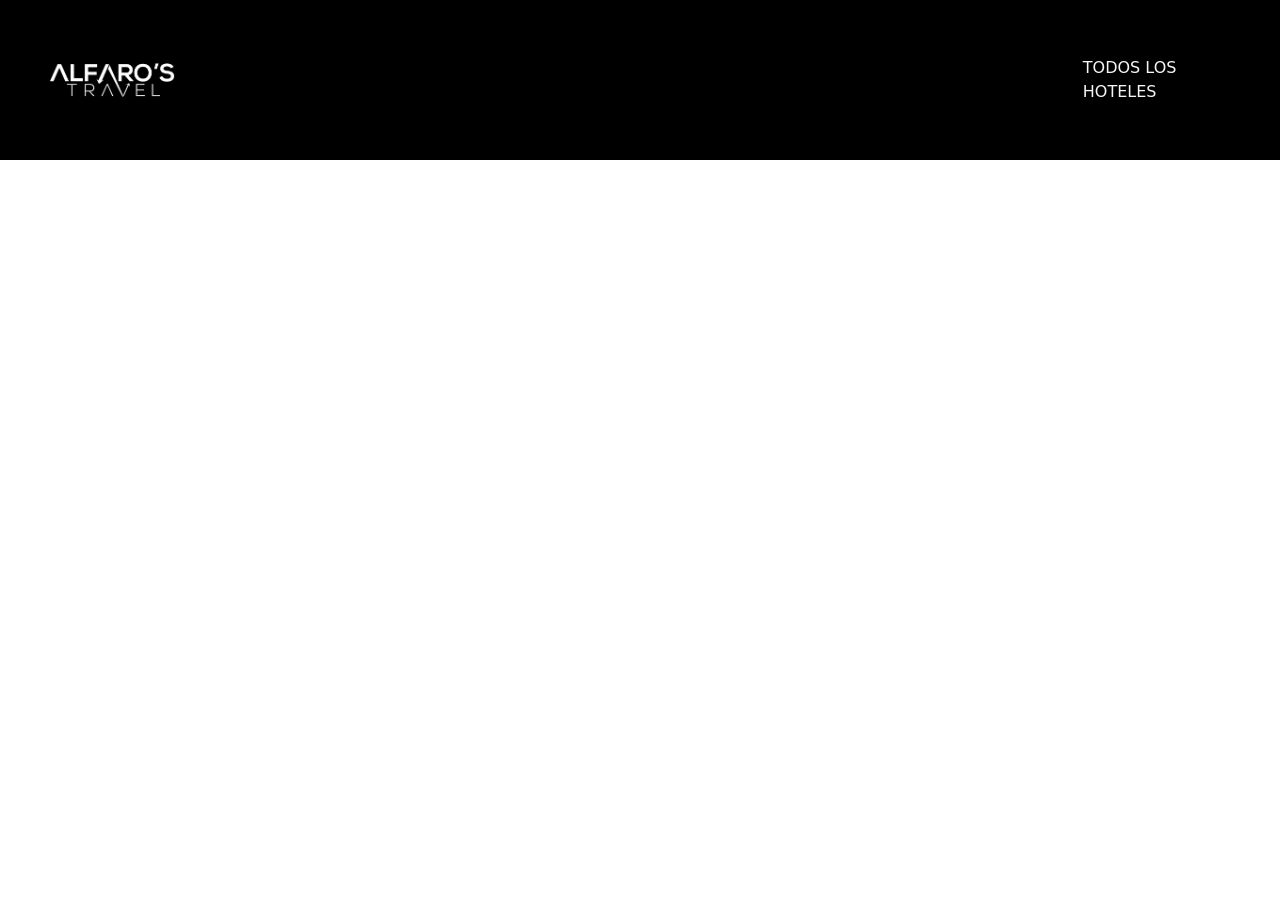
==== pages/detalle-hotel.html @ 5299d787 "Avance hasta antes de iniciar html detalle-hotel" ====
<!DOCTYPE html>
<html lang="en">
<head>
    <meta charset="UTF-8">
    <meta name="viewport" content="width=device-width, initial-scale=1.0">
    <link rel="stylesheet" href="../css/style.css">
    <title>Hoteles</title>
    <link href="https://cdn.jsdelivr.net/npm/bootstrap@5.3.8/dist/css/bootstrap.min.css" rel="stylesheet" integrity="sha384-sRIl4kxILFvY47J16cr9ZwB07vP4J8+LH7qKQnuqkuIAvNWLzeN8tE5YBujZqJLB" crossorigin="anonymous">
</head>
<body>
    
<header>
    <a href="/index.html">
        <img src="../img/logo-alfaros-travel-sin-fondo.png" alt="Logo de Alfaros Travel">
    </a>
    <a class="paginaHotel" href="hoteles.html"> Todos los hoteles </a>
</header>
<body>
    
<main class="detalle-hotel">

    <section class="hotel-info">

        <h1></h1>

        <img>

        <p class="ubicacion"></p>

        <p class="descripcion"></p>

        <ul class="servicios"></ul>

        <p class="precio"></p>

    </section>

</main>

</body>
</html>
---- css/style.css ----
* {
  margin: 0;
  padding: 0;
  box-sizing: border-box;
}

header {
  background-color: black;
  display: flex;
  justify-content: space-between;
  align-items: center;
  padding: 1rem;
}
header img {
  max-width: 35%;
  padding-left: 1rem;
}
header .paginaHotel {
  display: flex;
  color: whitesmoke;
  text-decoration: none;
  padding-right: 1rem;
  text-transform: uppercase;
}

h1 {
  text-align: center;
  padding: 1rem;
}

h2 {
  text-align: center;
  padding: 1rem;
}

.titulo-hoteles {
  background-color: whitesmoke;
  color: black;
  text-align: center;
  margin: 2rem 0;
}

.contenedor-hoteles {
  display: grid;
  padding: 1.5rem;
  gap: 20px;
  grid-template-columns: repeat(1, 1fr);
}

.contenedor-destacados {
  display: grid;
  padding: 0.5rem 1rem 1rem 1rem;
  gap: 20px;
  grid-template-columns: repeat(1, 1fr);
}

.hotel-card {
  background-color: white;
  border-radius: 15px;
  overflow: hidden;
  box-shadow: 0 10px 25px rgba(0, 0, 0, 0.1);
  transition: transform 0.3s ease, box-shadow 0.3s ease;
}
.hotel-card:hover {
  transform: translateY(-8px);
  box-shadow: 0 15px 35px rgba(0, 0, 0, 0.15);
}

.hotel-image {
  height: 230px;
  overflow: hidden;
}
.hotel-image img {
  width: 100%;
  height: 100%;
  object-fit: cover;
  transition: transform 0.4s ease;
}

.hotel-card:hover img {
  transform: scale(1.08);
}

.hotel-info {
  padding: 1.5rem;
}
.hotel-info h3 {
  font-size: 1.4rem;
  margin: 0.8rem 0;
}

.hotel-category {
  background-color: #e6f4ff;
  color: #0066cc;
  padding: 0.3rem 0.8rem;
  border-radius: 20px;
  font-size: 0.8rem;
}

.hotel-footer {
  display: flex;
  justify-content: space-between;
  align-items: center;
  margin-top: 1.5rem;
}

.hotel-price {
  font-size: 1.3rem;
  font-weight: bold;
}
.hotel-price span {
  font-size: 0.8rem;
  color: gray;
}

button {
  background-color: #0077ff;
  color: white;
  border: none;
  padding: 0.7rem 1rem;
  border-radius: 8px;
  cursor: pointer;
}
button:hover {
  background-color: #005fcc;
}

.suscripcion {
  background-color: black;
  color: whitesmoke;
  padding: 1rem;
}
.suscripcion h3 {
  text-align: center;
  padding: 1rem;
}

footer {
  display: flex;
  justify-content: space-evenly;
  padding: 1rem;
}

.link img {
  width: 25px;
  height: 25px;
}

/* MQ de Tablet */
@media (min-width: 768px) {
  header a img {
    max-width: 30%;
    padding-left: 2rem;
  }
  header h2 {
    padding-right: 2rem;
  }
  .contenedor-hoteles {
    grid-template-columns: repeat(2, 1fr);
  }
  .contenedor-destacados {
    display: grid;
    padding: 1rem;
    gap: 20px;
    grid-template-columns: repeat(2, 1fr);
  }
}
/*MQ de Desktop*/
@media (min-width: 1024px) {
  header a img {
    max-width: 15%;
    padding-left: 2rem;
  }
  header h2 {
    padding-right: 2rem;
  }
  main .carousel-item img {
    height: 650px;
    object-fit: cover;
  }
  .contenedor-hoteles {
    display: grid;
    padding: 3rem;
    gap: 1.5rem;
    grid-template-columns: repeat(3, 1fr);
  }
  .contenedor-destacados {
    display: grid;
    padding: 3rem;
    gap: 1.5rem;
    grid-template-columns: repeat(3, 1fr);
  }
}

/*# sourceMappingURL=style.css.map */
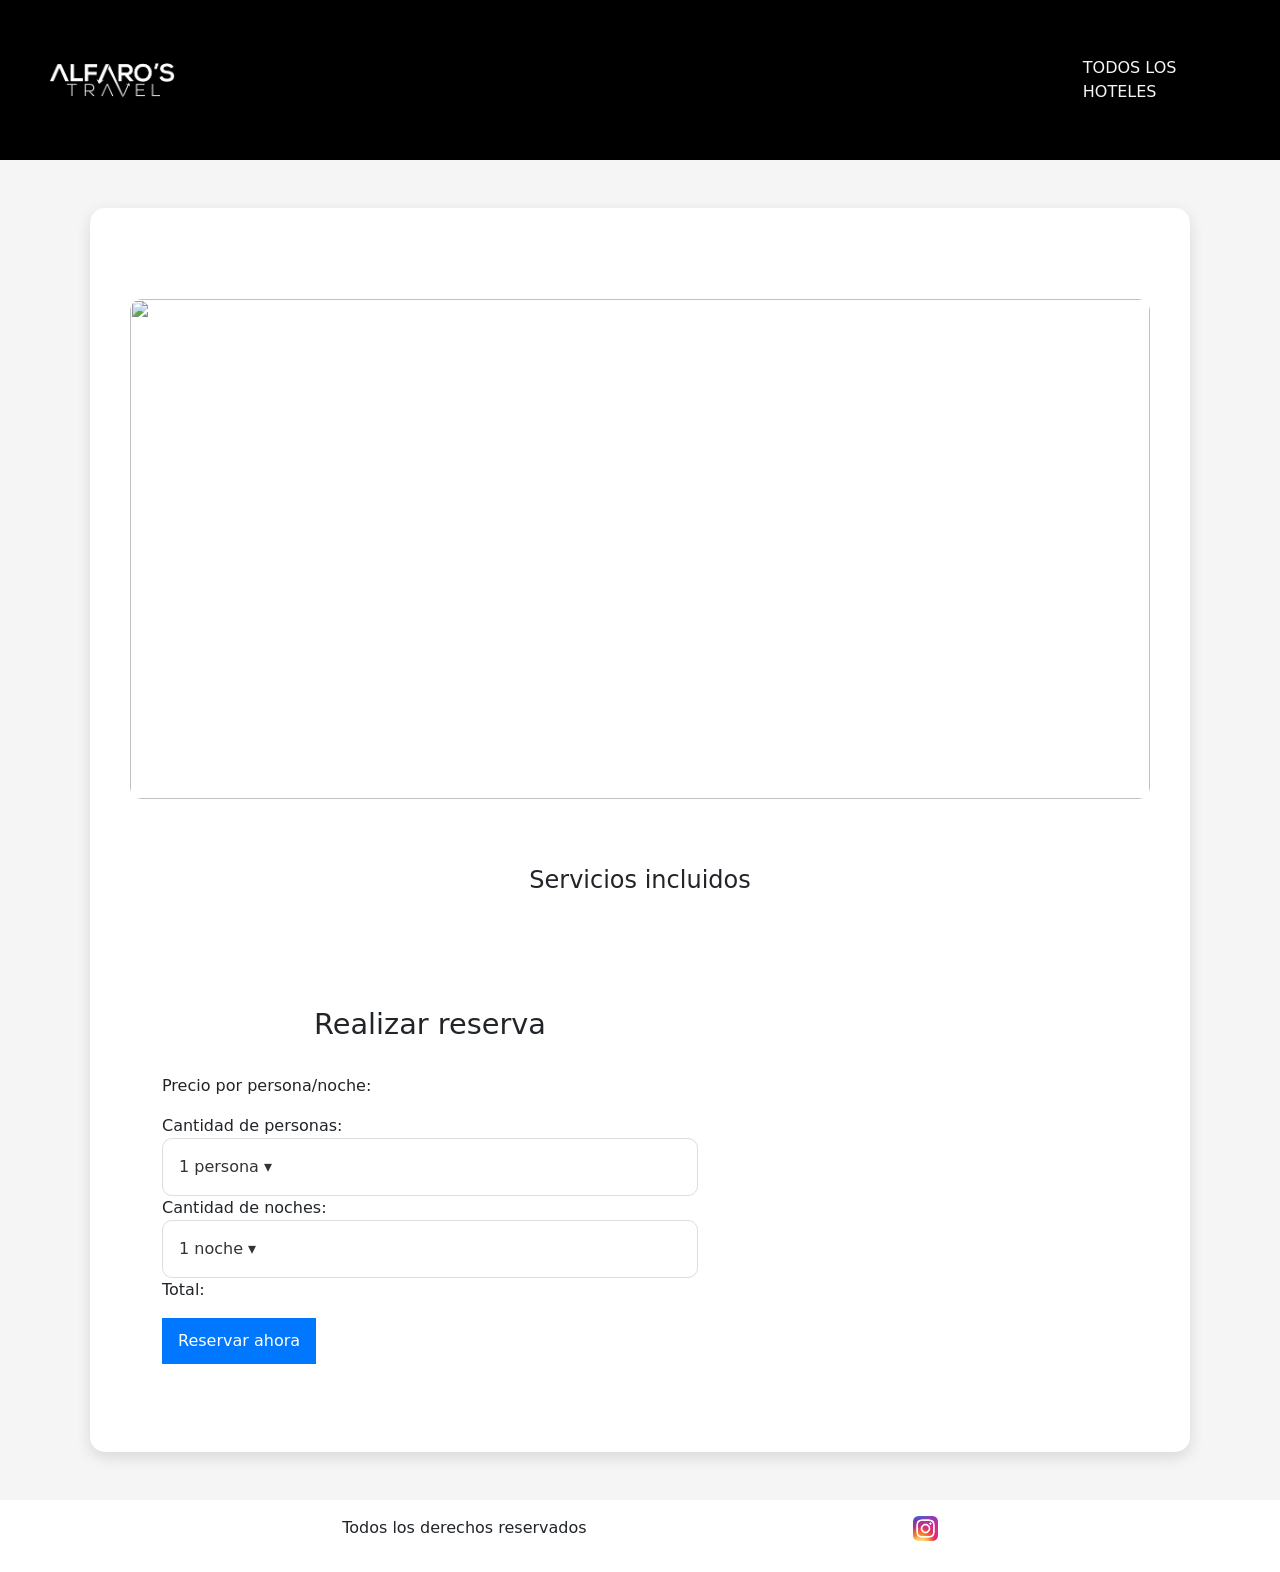
==== commit 9c5e1355: "Añadimos mi-reserva, falta poco" ====
--- a/pages/detalle-hotel.html
+++ b/pages/detalle-hotel.html
@@ -17,25 +17,102 @@
 </header>
 <body>
     
-<main class="detalle-hotel">
+<section class="detalle-hotel">
+    
+    <div class="hotel-info">
 
-    <section class="hotel-info">
+        <h1 id="nombre-hotel"></h1>
+        
+        <p id="categoria-hotel"></p>
 
-        <h1></h1>
+        <p id="ubicacion-hotel" class="ubicacion"></p>
 
-        <img>
+        <section class="galeria-hotel">
+            <img id="imagen-principal" src="" alt="">
+            <div id="miniaturas-hotel" class="miniaturas">
+            </div>
+        </section>
 
-        <p class="ubicacion"></p>
+        <p id="descripcion-hotel" class="descripcion"></p>
 
-        <p class="descripcion"></p>
+        <h2>Servicios incluidos</h2>
 
-        <ul class="servicios"></ul>
+        <ul id="servicios-hotel" class="servicios"></ul>
 
-        <p class="precio"></p>
+        <p id="precio-hotel" class="precio"></p>
 
-    </section>
+        <section class="reserva-hotel">
 
-</main>
+            <h2>Realizar reserva</h2>
 
+            <p>
+                Precio por persona/noche:
+                <span id="precio-base"></span>
+            </p>
+
+            <label>
+                Cantidad de personas:
+            </label>
+
+            <div class="selector-reserva">
+                <button id="btn-personas">
+                    1 persona ▾
+                </button>
+
+                <div id="opciones-personas" class="opciones oculto">
+                    <button data-personas="1"> 👤 1 persona </button>
+                    <button data-personas="2"> 👤 2 personas </button>
+                    <button data-personas="3"> 👤 3 personas </button>
+                    <button data-personas="4"> 👤 4 personas </button>
+                </div>
+            </div>
+
+
+            <label>
+                Cantidad de noches:
+            </label>
+
+            <div class="selector-reserva">
+                <button id="btn-noches">
+                    1 noche ▾
+                </button>
+
+                <div id="opciones-noches" class="opciones oculto">
+                    <button data-noches="1"> 🌙 1 noche </button>
+                    <button data-noches="2"> 🌙 2 noches </button>
+                    <button data-noches="3"> 🌙 3 noches </button>
+                    <button data-noches="4"> 🌙 4 noches </button>
+                </div>
+            </div>
+
+            <p>
+                Total:
+                <span id="total-reserva"></span>
+            </p>
+
+            <button id="btn-reservar">
+                Reservar ahora
+            </button>
+
+            <p id="mensaje-reserva"></p>
+
+        </section>
+
+    </div>
+</section>
+
+<!-- footer -->
+        <footer>
+            <p>Todos los derechos reservados</p>
+            <div class="link">
+            <a href="https://www.instagram.com/alfarostravel/">
+              <img src="../img/Instagram_icon.png" alt="IG de Alfaros Travel">
+            </a>
+          </div>
+
+        </footer>
+
+<script src="https://cdn.jsdelivr.net/npm/bootstrap@5.3.8/dist/js/bootstrap.bundle.min.js" integrity="sha384-FKyoEForCGlyvwx9Hj09JcYn3nv7wiPVlz7YYwJrWVcXK/BmnVDxM+D2scQbITxI" crossorigin="anonymous"></script>
+<script src="../js/main.js"></script>
 </body>
 </html>
--- a/css/style.css
+++ b/css/style.css
@@ -1,3 +1,4 @@
+@charset "UTF-8";
 * {
   margin: 0;
   padding: 0;
@@ -146,6 +147,221 @@
   height: 25px;
 }
 
+.detalle-hotel {
+  padding: 1.5rem 1rem;
+  background-color: #f5f5f5;
+}
+
+.hotel-info {
+  background-color: #fff;
+  border-radius: 15px;
+  padding: 1.2rem;
+  box-shadow: 0 5px 15px rgba(0, 0, 0, 0.12);
+}
+
+#nombre-hotel {
+  font-size: 1.8rem;
+  margin-bottom: 0.5rem;
+}
+
+.ubicacion {
+  color: #777;
+  font-size: 0.95rem;
+  margin-bottom: 1.2rem;
+}
+
+#imagen-principal {
+  width: 100%;
+  height: 220px;
+  object-fit: cover;
+  border-radius: 12px;
+}
+
+/* Galería */
+.miniaturas {
+  display: flex;
+  justify-content: center;
+  gap: 0.6rem;
+  margin-top: 1rem;
+  overflow-x: auto;
+  padding-bottom: 0.4rem;
+}
+
+.miniaturas::-webkit-scrollbar {
+  height: 6px;
+}
+
+.miniaturas::-webkit-scrollbar-thumb {
+  background: #cfcfcf;
+  border-radius: 10px;
+}
+
+.miniatura {
+  flex-shrink: 0;
+  width: 90px;
+  height: 65px;
+  object-fit: cover;
+  border-radius: 10px;
+  cursor: pointer;
+  border: 3px solid transparent;
+  transition: 0.3s;
+}
+
+.miniatura:hover {
+  transform: scale(1.05);
+  border-color: #0d6efd;
+}
+
+/* Descripción */
+.descripcion {
+  margin: 1.8rem 0;
+  line-height: 1.7;
+  color: #555;
+  text-align: center;
+}
+
+/* Servicios */
+.hotel-info h2 {
+  margin-bottom: 1rem;
+  font-size: 1.5rem;
+}
+
+.servicios {
+  display: grid;
+  grid-template-columns: 1fr;
+  gap: 1rem;
+  padding-left: 2rem;
+  margin-bottom: 2rem;
+}
+
+.servicios li {
+  color: #444;
+  line-height: 1.5;
+}
+
+/* Precio */
+.precio {
+  font-size: 1.5rem;
+  font-weight: bold;
+  color: #198754;
+}
+
+/* Seccion de reservas */
+/* CONTENEDOR DEL SELECTOR */
+.selector-reserva {
+  position: relative;
+  width: 100%;
+}
+
+/* BOTONES PRINCIPALES */
+#btn-personas, #btn-noches {
+  width: 100%;
+  padding: 1rem;
+  background-color: white;
+  border: 1px solid #ddd;
+  border-radius: 10px;
+  font-size: 1rem;
+  color: #333;
+  cursor: pointer;
+  display: flex;
+  justify-content: space-between;
+  align-items: center;
+  transition: all 0.3s ease;
+}
+
+#btn-personas:hover, #btn-noches:hover {
+  border-color: #0d6efd;
+  box-shadow: 0 5px 15px rgba(0, 0, 0, 0.1);
+}
+
+/* MENÚ DESPLEGABLE */
+.opciones {
+  position: absolute;
+  top: 110%;
+  left: 0;
+  width: 100%;
+  background-color: white;
+  border-radius: 14px;
+  padding: 0.5rem;
+  box-shadow: 0 10px 25px rgba(0, 0, 0, 0.15);
+  z-index: 20;
+}
+
+/* BOTONES DE LAS OPCIONES */
+.opciones button {
+  width: 100%;
+  padding: 1rem;
+  border: none;
+  background-color: transparent;
+  border-radius: 10px;
+  text-align: left;
+  font-size: 0.95rem;
+  cursor: pointer;
+  transition: background-color 0.2s ease;
+  color: black;
+}
+
+.opciones button:hover {
+  background-color: #f2f6ff;
+}
+
+#mensaje-reserva {
+  margin-top: 1rem;
+  text-align: center;
+  font-weight: bold;
+  color: green;
+  opacity: 0;
+  transition: opacity 0.3s ease;
+}
+
+#mensaje-reserva.mostrar {
+  opacity: 1;
+}
+
+/* OCULTAR OPCIONES */
+.oculto {
+  display: none;
+}
+
+#contenedor-reservas {
+  display: grid;
+  gap: 1.5rem;
+  padding: 1rem;
+}
+
+.reserva-card {
+  background: white;
+  border-radius: 15px;
+  overflow: hidden;
+  box-shadow: 0 5px 15px rgba(0, 0, 0, 0.12);
+}
+
+.reserva-card img {
+  width: 100%;
+  height: 200px;
+  object-fit: cover;
+}
+
+.reserva-info {
+  padding: 1rem;
+}
+
+.reserva-info h3 {
+  margin-bottom: 0.5rem;
+}
+
+.total {
+  font-size: 1.2rem;
+  font-weight: bold;
+}
+
+.reserva-card button {
+  padding: 0.8rem 1rem;
+  border: none;
+  border-radius: 10px;
+  cursor: pointer;
+}
+
 /* MQ de Tablet */
 @media (min-width: 768px) {
   header a img {
@@ -164,6 +380,37 @@
     gap: 20px;
     grid-template-columns: repeat(2, 1fr);
   }
+  .detalle-hotel {
+    padding: 2rem;
+  }
+  .hotel-info {
+    max-width: 900px;
+    margin: auto;
+    padding: 2rem;
+  }
+  #imagen-principal {
+    height: 380px;
+  }
+  .miniatura {
+    width: 120px;
+    height: 85px;
+  }
+  .servicios {
+    grid-template-columns: repeat(2, 1fr);
+  }
+  #nombre-hotel {
+    font-size: 2.2rem;
+  }
+  .precio {
+    font-size: 2rem;
+  }
+  .reserva-hotel {
+    max-width: 550px;
+    padding: 2rem;
+  }
+  .reserva-hotel h2 {
+    font-size: 1.8rem;
+  }
 }
 /*MQ de Desktop*/
 @media (min-width: 1024px) {
@@ -190,6 +437,39 @@
     gap: 1.5rem;
     grid-template-columns: repeat(3, 1fr);
   }
+  .detalle-hotel {
+    padding: 3rem;
+  }
+  .hotel-info {
+    max-width: 1100px;
+    padding: 2.5rem;
+  }
+  #imagen-principal {
+    height: 500px;
+  }
+  .miniaturas {
+    justify-content: center;
+  }
+  .miniatura {
+    width: 150px;
+    height: 100px;
+  }
+  .servicios {
+    grid-template-columns: repeat(3, 1fr);
+    gap: 0.5rem;
+  }
+  #nombre-hotel {
+    font-size: 2.6rem;
+  }
+  .descripcion {
+    font-size: 1rem;
+  }
+  .precio {
+    font-size: 2rem;
+  }
+  .reserva-hotel {
+    max-width: 600px;
+  }
 }
 
 /*# sourceMappingURL=style.css.map */
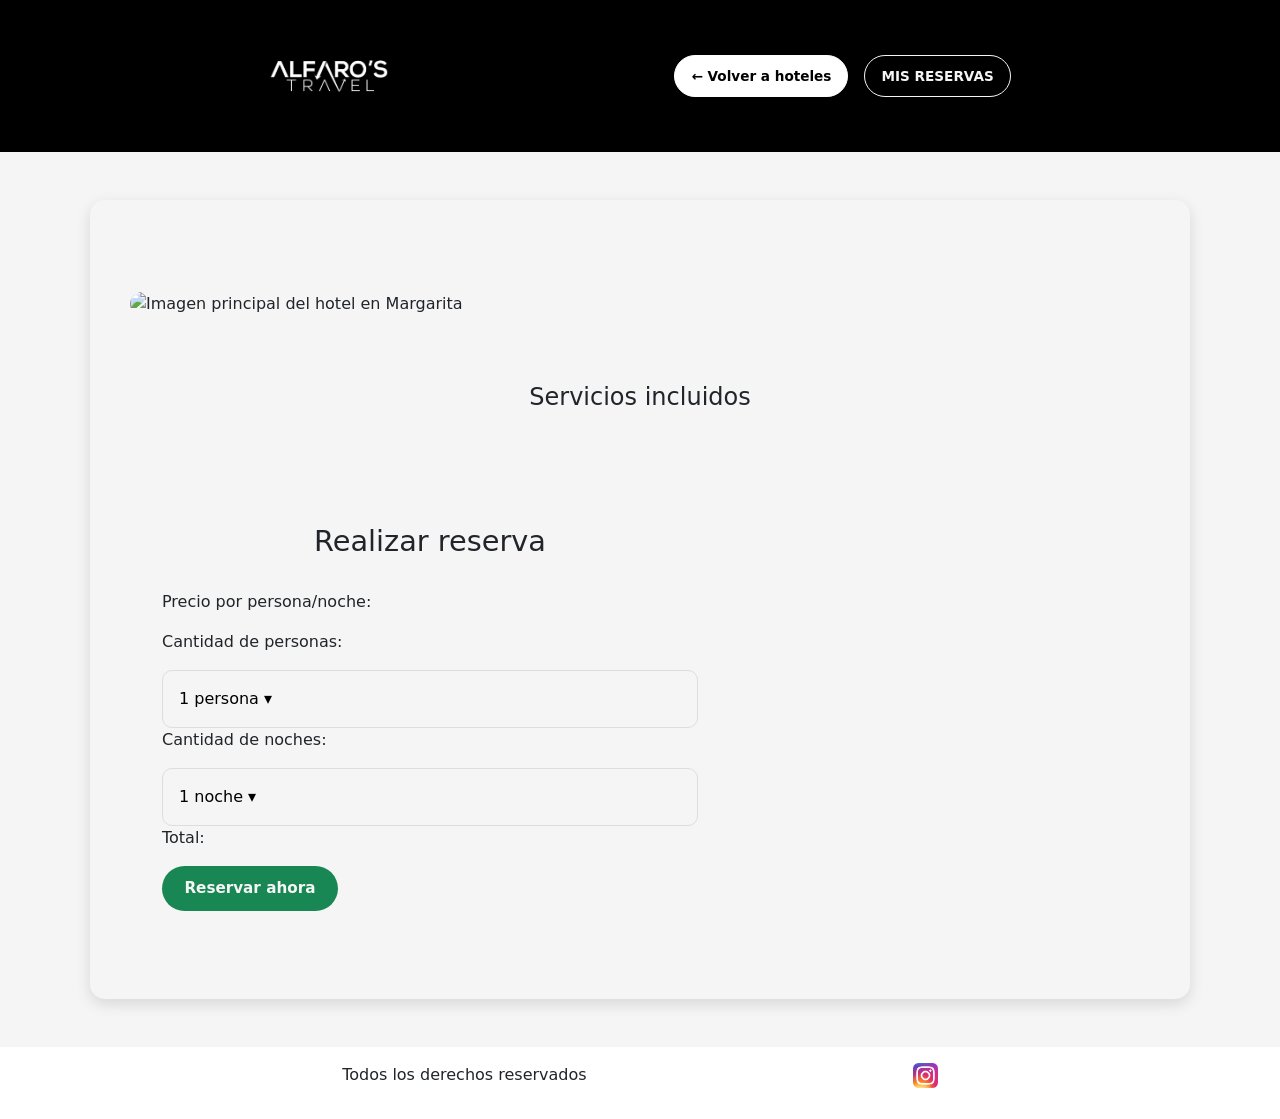
==== commit 6fabb611: "Pruebas finales, falta poco" ====
--- a/pages/detalle-hotel.html
+++ b/pages/detalle-hotel.html
@@ -10,16 +10,24 @@
 <body>
     
 <header>
-    <a href="/index.html">
-        <img src="../img/logo-alfaros-travel-sin-fondo.png" alt="Logo de Alfaros Travel">
+  <a href="../index.html">
+    <img src="../img/logo-alfaros-travel-sin-fondo.png" alt="Logo de Alfaros Travel">
+  </a>
+
+  <nav>
+    <a href="hoteles.html" class="volver-hoteles">
+        ← Volver a hoteles
     </a>
-    <a class="paginaHotel" href="hoteles.html"> Todos los hoteles </a>
+
+    <a class="paginaReservas" href="mi-reserva.html">
+      Mis Reservas
+    </a>
+  </nav>
 </header>
-<body>
     
 <section class="detalle-hotel">
     
-    <div class="hotel-info">
+    <article class="hotel-info">
 
         <h1 id="nombre-hotel"></h1>
         
@@ -28,7 +36,7 @@
         <p id="ubicacion-hotel" class="ubicacion"></p>
 
         <section class="galeria-hotel">
-            <img id="imagen-principal" src="" alt="">
+            <img id="imagen-principal" src="" alt="Imagen principal del hotel en Margarita">
             <div id="miniaturas-hotel" class="miniaturas">
             </div>
         </section>
@@ -50,9 +58,9 @@
                 <span id="precio-base"></span>
             </p>
 
-            <label>
+            <p class="titulo-selector">
                 Cantidad de personas:
-            </label>
+            </p>
 
             <div class="selector-reserva">
                 <button id="btn-personas">
@@ -68,9 +76,9 @@
             </div>
 
 
-            <label>
+            <p class="titulo-selector">
                 Cantidad de noches:
-            </label>
+            </p>
 
             <div class="selector-reserva">
                 <button id="btn-noches">
@@ -90,7 +98,7 @@
                 <span id="total-reserva"></span>
             </p>
 
-            <button id="btn-reservar">
+            <button id="btn-reservar" class="btn-accion btn-reservar">
                 Reservar ahora
             </button>
 
@@ -98,7 +106,7 @@
 
         </section>
 
-    </div>
+    </article>
 </section>
 
 <!-- footer -->
@@ -111,8 +119,8 @@
           </div>
 
         </footer>
-
+<script src="https://cdn.jsdelivr.net/npm/sweetalert2@11"></script>
 <script src="https://cdn.jsdelivr.net/npm/bootstrap@5.3.8/dist/js/bootstrap.bundle.min.js" integrity="sha384-FKyoEForCGlyvwx9Hj09JcYn3nv7wiPVlz7YYwJrWVcXK/BmnVDxM+D2scQbITxI" crossorigin="anonymous"></script>
-<script src="../js/main.js"></script>
+<script src="/js/detalle-hotel.js"></script>
 </body>
 </html>
--- a/css/style.css
+++ b/css/style.css
@@ -8,20 +8,53 @@
 header {
   background-color: black;
   display: flex;
-  justify-content: space-between;
   align-items: center;
   padding: 1rem;
+  flex-wrap: wrap;
+  gap: 2rem;
+  justify-content: space-evenly;
 }
 header img {
-  max-width: 35%;
-  padding-left: 1rem;
-}
-header .paginaHotel {
-  display: flex;
+  max-width: 120px;
+}
+header nav {
+  display: flex;
+  gap: 1rem;
+  align-items: center;
+}
+header .paginaHotel,
+header .paginaReservas {
+  text-decoration: none;
+  text-transform: uppercase;
+  font-weight: 600;
+  padding: 0.6rem 1rem;
+  border-radius: 50px;
+  transition: 0.3s ease;
+  font-size: 0.85rem;
   color: whitesmoke;
+  border: 1px solid whitesmoke;
+}
+header .paginaHotel:hover,
+header .paginaReservas:hover {
+  background-color: whitesmoke;
+  color: black;
+  transform: translateY(-2px);
+}
+header .volver-hoteles {
+  color: black;
+  background-color: white;
+  border: 1px solid white;
   text-decoration: none;
-  padding-right: 1rem;
-  text-transform: uppercase;
+  font-weight: 600;
+  padding: 0.6rem 1rem;
+  border-radius: 50px;
+  transition: 0.3s ease;
+  font-size: 0.85rem;
+}
+header .volver-hoteles:hover {
+  background-color: transparent;
+  color: white;
+  transform: translateY(-2px);
 }
 
 h1 {
@@ -41,7 +74,62 @@
   margin: 2rem 0;
 }
 
+#buscador-hoteles {
+  width: 100%;
+  padding: 1rem;
+  border: 1px solid #ddd;
+  border-radius: 10px;
+  font-size: 1rem;
+}
+
+/* BUSCADOR Y FILTRO */
+.filtros-hoteles {
+  display: flex;
+  flex-direction: column;
+  gap: 1rem;
+  width: 90%;
+  margin: 2rem auto;
+  align-items: center;
+}
+
+#buscador-hoteles,
+#filtro-precio {
+  width: 100%;
+  max-width: 500px;
+  padding: 0.9rem 1rem;
+  border: 1px solid #ddd;
+  border-radius: 12px;
+  background-color: white;
+  font-size: 1rem;
+  color: #333;
+  cursor: pointer;
+  transition: 0.3s ease;
+}
+#buscador-hoteles:focus,
+#filtro-precio:focus {
+  outline: none;
+  border-color: black;
+  box-shadow: 0 0 8px rgba(13, 110, 253, 0.15);
+}
+
+#buscador-hoteles::placeholder {
+  color: black;
+}
+
+.contenedor-precio {
+  width: 100%;
+  max-width: 500px;
+  display: flex;
+  flex-direction: column;
+  gap: 0.5rem;
+}
+.contenedor-precio label {
+  font-weight: 600;
+  color: #333;
+}
+
 .contenedor-hoteles {
+  background-color: whitesmoke;
   display: grid;
   padding: 1.5rem;
   gap: 20px;
@@ -83,7 +171,15 @@
 }
 
 .hotel-info {
+  background-color: whitesmoke;
+  border-radius: 15px;
+  padding: 1.2rem;
+  box-shadow: 0 5px 15px rgba(0, 0, 0, 0.12);
   padding: 1.5rem;
+}
+.hotel-info h2 {
+  margin-bottom: 1rem;
+  font-size: 1.5rem;
 }
 .hotel-info h3 {
   font-size: 1.4rem;
@@ -92,7 +188,7 @@
 
 .hotel-category {
   background-color: #e6f4ff;
-  color: #0066cc;
+  color: black;
   padding: 0.3rem 0.8rem;
   border-radius: 20px;
   font-size: 0.8rem;
@@ -111,21 +207,10 @@
 }
 .hotel-price span {
   font-size: 0.8rem;
-  color: gray;
-}
-
-button {
-  background-color: #0077ff;
-  color: white;
-  border: none;
-  padding: 0.7rem 1rem;
-  border-radius: 8px;
-  cursor: pointer;
-}
-button:hover {
-  background-color: #005fcc;
-}
-
+  color: black;
+}
+
+/* form con boostrap */
 .suscripcion {
   background-color: black;
   color: whitesmoke;
@@ -136,6 +221,29 @@
   padding: 1rem;
 }
 
+/* Botones de cada página */
+.btn-accion {
+  padding: 0.7rem 1.4rem;
+  border: none;
+  border-radius: 50px;
+  color: whitesmoke;
+  font-size: 0.95rem;
+  font-weight: 600;
+  cursor: pointer;
+  transition: 0.3s ease;
+}
+.btn-accion:hover {
+  transform: translateY(-2px);
+  opacity: 0.9;
+}
+
+.btn-detalles {
+  background-color: #0d6efd;
+}
+.btn-detalles:hover {
+  background-color: #0b5ed7;
+}
+
 footer {
   display: flex;
   justify-content: space-evenly;
@@ -147,26 +255,20 @@
   height: 25px;
 }
 
+/* Información del hotel*/
 .detalle-hotel {
   padding: 1.5rem 1rem;
-  background-color: #f5f5f5;
-}
-
-.hotel-info {
-  background-color: #fff;
-  border-radius: 15px;
-  padding: 1.2rem;
-  box-shadow: 0 5px 15px rgba(0, 0, 0, 0.12);
+  background-color: whitesmoke;
 }
 
 #nombre-hotel {
-  font-size: 1.8rem;
+  font-size: 2rem;
   margin-bottom: 0.5rem;
 }
 
 .ubicacion {
-  color: #777;
-  font-size: 0.95rem;
+  color: black;
+  font-size: 1rem;
   margin-bottom: 1.2rem;
 }
 
@@ -186,13 +288,11 @@
   overflow-x: auto;
   padding-bottom: 0.4rem;
 }
-
 .miniaturas::-webkit-scrollbar {
   height: 6px;
 }
-
 .miniaturas::-webkit-scrollbar-thumb {
-  background: #cfcfcf;
+  background: whitesmoke;
   border-radius: 10px;
 }
 
@@ -206,26 +306,20 @@
   border: 3px solid transparent;
   transition: 0.3s;
 }
-
 .miniatura:hover {
   transform: scale(1.05);
-  border-color: #0d6efd;
-}
-
-/* Descripción */
+  border-color: black;
+}
+
+/* Descripción de hoteles */
 .descripcion {
   margin: 1.8rem 0;
-  line-height: 1.7;
-  color: #555;
+  line-height: 2;
+  color: black;
   text-align: center;
 }
 
 /* Servicios */
-.hotel-info h2 {
-  margin-bottom: 1rem;
-  font-size: 1.5rem;
-}
-
 .servicios {
   display: grid;
   grid-template-columns: 1fr;
@@ -233,9 +327,8 @@
   padding-left: 2rem;
   margin-bottom: 2rem;
 }
-
 .servicios li {
-  color: #444;
+  color: black;
   line-height: 1.5;
 }
 
@@ -247,21 +340,20 @@
 }
 
 /* Seccion de reservas */
-/* CONTENEDOR DEL SELECTOR */
 .selector-reserva {
   position: relative;
   width: 100%;
 }
 
-/* BOTONES PRINCIPALES */
+/* Botones principales */
 #btn-personas, #btn-noches {
   width: 100%;
   padding: 1rem;
-  background-color: white;
+  background-color: whitesmoke;
   border: 1px solid #ddd;
   border-radius: 10px;
   font-size: 1rem;
-  color: #333;
+  color: black;
   cursor: pointer;
   display: flex;
   justify-content: space-between;
@@ -270,24 +362,22 @@
 }
 
 #btn-personas:hover, #btn-noches:hover {
-  border-color: #0d6efd;
+  border-color: black;
   box-shadow: 0 5px 15px rgba(0, 0, 0, 0.1);
 }
 
-/* MENÚ DESPLEGABLE */
+/* Menú de cantidad de personas y noches */
 .opciones {
   position: absolute;
   top: 110%;
   left: 0;
   width: 100%;
-  background-color: white;
+  background-color: whitesmoke;
   border-radius: 14px;
   padding: 0.5rem;
   box-shadow: 0 10px 25px rgba(0, 0, 0, 0.15);
   z-index: 20;
 }
-
-/* BOTONES DE LAS OPCIONES */
 .opciones button {
   width: 100%;
   padding: 1rem;
@@ -300,25 +390,19 @@
   transition: background-color 0.2s ease;
   color: black;
 }
-
-.opciones button:hover {
-  background-color: #f2f6ff;
-}
-
-#mensaje-reserva {
-  margin-top: 1rem;
-  text-align: center;
-  font-weight: bold;
-  color: green;
-  opacity: 0;
-  transition: opacity 0.3s ease;
-}
-
-#mensaje-reserva.mostrar {
-  opacity: 1;
-}
-
-/* OCULTAR OPCIONES */
+.opciones button button:hover {
+  background-color: black;
+}
+
+/* Botón de reservar*/
+.btn-reservar {
+  background-color: #198754;
+}
+.btn-reservar:hover {
+  background-color: #146c43;
+}
+
+/* ocultar opciones */
 .oculto {
   display: none;
 }
@@ -330,7 +414,7 @@
 }
 
 .reserva-card {
-  background: white;
+  background: whitesmoke;
   border-radius: 15px;
   overflow: hidden;
   box-shadow: 0 5px 15px rgba(0, 0, 0, 0.12);
@@ -362,11 +446,17 @@
   cursor: pointer;
 }
 
+.btn-cancelar {
+  background-color: #dc3545;
+}
+.btn-cancelar:hover {
+  background-color: #bb2d3b;
+}
+
 /* MQ de Tablet */
 @media (min-width: 768px) {
   header a img {
-    max-width: 30%;
-    padding-left: 2rem;
+    max-width: 120px;
   }
   header h2 {
     padding-right: 2rem;
@@ -375,7 +465,6 @@
     grid-template-columns: repeat(2, 1fr);
   }
   .contenedor-destacados {
-    display: grid;
     padding: 1rem;
     gap: 20px;
     grid-template-columns: repeat(2, 1fr);
@@ -411,12 +500,14 @@
   .reserva-hotel h2 {
     font-size: 1.8rem;
   }
+  .filtros-hoteles {
+    width: 80%;
+  }
 }
 /*MQ de Desktop*/
 @media (min-width: 1024px) {
-  header a img {
-    max-width: 15%;
-    padding-left: 2rem;
+  header img {
+    width: 150px;
   }
   header h2 {
     padding-right: 2rem;
@@ -426,13 +517,11 @@
     object-fit: cover;
   }
   .contenedor-hoteles {
-    display: grid;
     padding: 3rem;
     gap: 1.5rem;
     grid-template-columns: repeat(3, 1fr);
   }
   .contenedor-destacados {
-    display: grid;
     padding: 3rem;
     gap: 1.5rem;
     grid-template-columns: repeat(3, 1fr);
@@ -470,6 +559,24 @@
   .reserva-hotel {
     max-width: 600px;
   }
+  .busqueda {
+    flex-direction: row;
+    justify-content: center;
+    gap: 2rem;
+  }
+  .filtros-hoteles {
+    flex-direction: row;
+    justify-content: center;
+    align-items: flex-end;
+    gap: 2rem;
+    width: 70%;
+  }
+  #buscador {
+    width: 40%;
+  }
+  .contenedor-precio {
+    width: 40%;
+  }
 }
 
 /*# sourceMappingURL=style.css.map */
